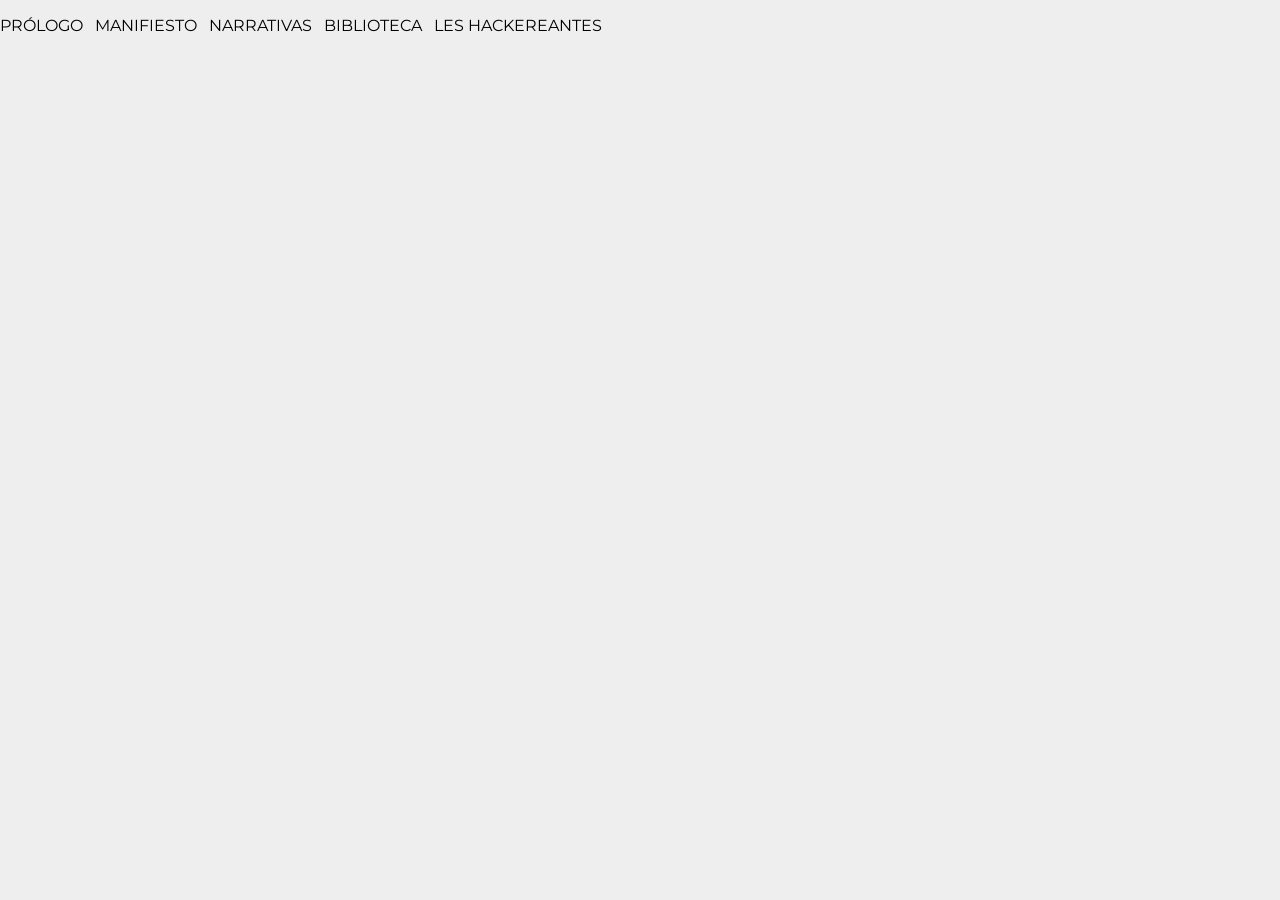
==== Home/index.html @ 7f45e697 "system theme" ====
<!DOCTYPE html>
<html lang="en">
<head>
    <meta charset="UTF-8">
    <meta http-equiv="X-UA-Compatible" content="IE=edge">
    <meta name="viewport" content="width=device-width, initial-scale=1.0">
    <link rel="stylesheet" type="text/css" href="./styles.css"/>
    <title>Narrativas</title>
</head>
<body>
    <div class="ltopbar">
        <ul>
            <li><a href="http://"/>PRÓLOGO</a></li>
            <li><a href="http://"/>MANIFIESTO</a></li>
            <li><a href="http://"/>NARRATIVAS</a></li>
            <li><a href="http://"/>BIBLIOTECA</a></li>
            <li><a href="http://"/>LES HACKEREANTES</a></li>
        </ul>
    </div>
</body>
</html>
---- Home/styles.css ----
@import url("https://fonts.googleapis.com/css2?family=Montserrat:wght@500&display=swap");
body {
  font-family: "Montserrat", sans-serif;
  background: #eeeeee;
  padding: 0;
  margin: 0;
  height: fit-content;
}

h1,
h2,
h3,
h4,
h5,
h6,
p {
  margin: 0;
  padding: 0;
  width: fit-content;
}

.flex {
  display: flex;
  gap: 0.25rem;
}

.flex-center {
  display: flex;
  justify-content: center;
  align-items: center;
}

.flex.row {
  flex-direction: row;
}

.flex.column {
  flex-direction: column;
}

.flex.center {
  align-items: center;
}

.flex.start {
  align-items: flex-start;
}

.flex.end {
  align-items: flex-end;
}

a {
  color: inherit;
  text-decoration: none;
}

a.link {
  color: #000;
}

a.link:hover {
  text-decoration: underline;
  color: #000;
}

.ltopbar {
  top: 0;
  left: 0;
  height: fit-content;
  max-height: 14vh;
  width: calc(100% - 1.5rem);
  display: flex;
  flex-direction: row;
  align-items: center;
  justify-content: space-between;
}

.ltopbar ul {
  list-style: none;
  display: flex;
  flex-direction: row;
  align-items: center;
  gap: 0.75rem;
  padding: 0;
}

.btn {
  padding: 12px 30px;
  border-radius: 25px;
  background-color: #defa2e;
  border: none;
  width: fit-content;
  height: fit-content;
  cursor: pointer;
  transition: all 0.5;
  color: #000;
  font-size: 0.7rem;
  font-weight: 500;
}

.btn:hover {
  text-decoration: underline black;
  color: #000;
  filter: brightness(1.4);
}

.btn:active {
  transform: scale(0.9);
}

.hero {
  height: 8rem;
}

.hero-main {
  background-color: white;
  border: 4px solid black;
  box-shadow: 0px 0px 2px black;
  height: 4rem;
}

/*# sourceMappingURL=styles.css.map */
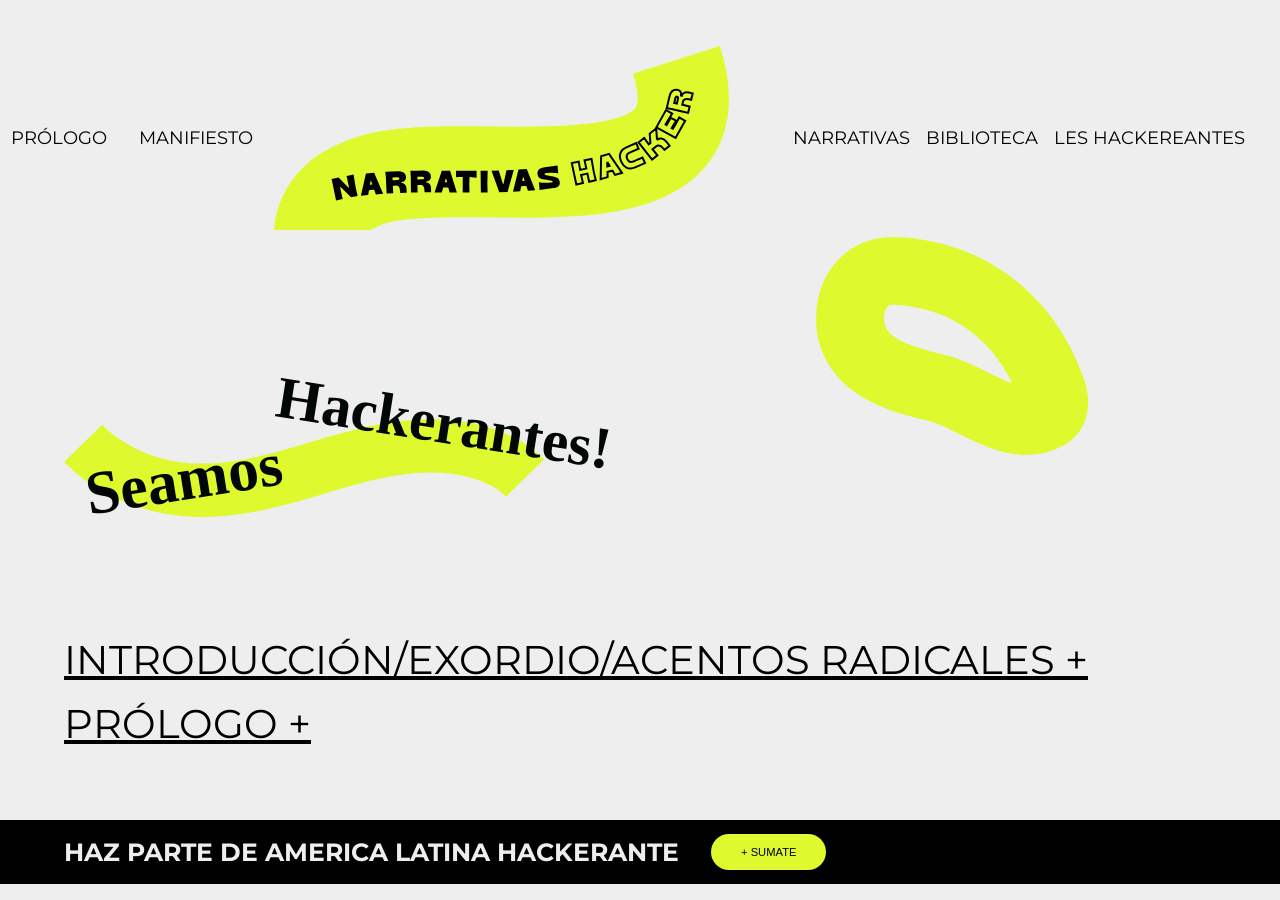
==== commit 7a96d541: "home" ====
--- a/Home/index.html
+++ b/Home/index.html
@@ -1,21 +1,68 @@
 <!DOCTYPE html>
 <html lang="en">
+
 <head>
     <meta charset="UTF-8">
     <meta http-equiv="X-UA-Compatible" content="IE=edge">
     <meta name="viewport" content="width=device-width, initial-scale=1.0">
-    <link rel="stylesheet" type="text/css" href="./styles.css"/>
+    <link rel="stylesheet" type="text/css" href="./styles.css" />
     <title>Narrativas</title>
 </head>
+
 <body>
     <div class="ltopbar">
+<div class="ltopbar-one">
+    <ul>
+        <li><a class="link" href="http://" />PRÓLOGO</a></li>
+        <li><a class="link" href="http://" />MANIFIESTO</a></li>
+    </ul>
+
+</div>
+
+<div class="flex ltopbar-two">
+    <img src="./Group172.svg" alt="imgauxi">
         <ul>
-            <li><a href="http://"/>PRÓLOGO</a></li>
-            <li><a href="http://"/>MANIFIESTO</a></li>
-            <li><a href="http://"/>NARRATIVAS</a></li>
-            <li><a href="http://"/>BIBLIOTECA</a></li>
-            <li><a href="http://"/>LES HACKEREANTES</a></li>
+            <li><a class="link" href="http://" />NARRATIVAS</a></li>
+            <li><a class="link" href="http://" />BIBLIOTECA</a></li>
+            <li><a class="link" href="http://" />LES HACKEREANTES</a></li>
+
         </ul>
+
+
+</div>
+        
     </div>
+    <main class="container">
+        <div class="container-sub">
+            <div class="container-icon_curv">
+                <img src="./Path 579.svg" alt="icon"/>
+            </div>
+            <div class="container-font_som">
+                <img src="./Seamos.svg" alt="font"/>
+            </div>
+            <div class="container-font_hack">
+                <img src="./Hackerantes!.svg" alt="font"/>
+            </div>
+
+        </div>
+        <div class="container-int">
+            <div class="container-icon_oval">
+                <img src="./Path 527.svg" alt="oval"/>
+            </div>
+
+        </div>
+        
+       
+
+    </main>
+    <div class="sub-container">
+        <p>INTRODUCCIÓN/EXORDIO/ACENTOS RADICALES   <span> +</span> </p>
+        <P>PRÓLOGO <span> +</span></P>
+    </div>
+    <footer >
+        <p>HAZ PARTE DE AMERICA LATINA HACKERANTE</p>
+        <button class="btn"> + SUMATE</button>
+    </footer>
 </body>
+
 </html>
--- a/Home/styles.css
+++ b/Home/styles.css
@@ -21,7 +21,7 @@
 
 .flex {
   display: flex;
-  gap: 0.25rem;
+  gap: 4rem;
 }
 
 .flex-center {
@@ -51,7 +51,6 @@
 }
 
 a {
-  color: inherit;
   text-decoration: none;
 }
 
@@ -68,12 +67,25 @@
   top: 0;
   left: 0;
   height: fit-content;
-  max-height: 14vh;
+  max-height: 20vh;
   width: calc(100% - 1.5rem);
   display: flex;
   flex-direction: row;
   align-items: center;
-  justify-content: space-between;
+  justify-content: space-around;
+  padding-top: 3rem;
+  font-size: 18px;
+  color: rgb(31, 30, 30);
+}
+
+.ltopbar-one ul {
+  display: flex;
+  gap: 2rem;
+}
+
+.ltopbar-two ul {
+  display: flex;
+  gap: 1rem;
 }
 
 .ltopbar ul {
@@ -81,7 +93,6 @@
   display: flex;
   flex-direction: row;
   align-items: center;
-  gap: 0.75rem;
   padding: 0;
 }
 
@@ -109,6 +120,101 @@
   transform: scale(0.9);
 }
 
+.container {
+  display: flex;
+  flex-direction: row;
+  align-items: center;
+  height: 25rem;
+}
+
+.container-sub {
+  display: flex;
+  flex-direction: column;
+  justify-content: flex-end;
+  margin-top: 5rem;
+  margin-bottom: 0;
+}
+
+.container-icon_curv {
+  display: flex;
+  align-self: flex-end;
+  margin: 4rem;
+}
+
+.container-icon_curv img {
+  width: 30rem;
+}
+
+.container-font_som {
+  display: flex;
+  flex-direction: column;
+  justify-content: center;
+  align-items: center;
+  position: absolute;
+  z-index: 3;
+  margin: 3.3rem 5rem;
+}
+
+.container-font_som img {
+  height: 8rem;
+}
+
+.container-font_hack {
+  position: absolute;
+  z-index: 3;
+  display: flex;
+  flex-direction: column;
+  align-items: flex-end;
+  justify-content: flex-end;
+  margin-left: 17rem;
+  margin-bottom: 5.8rem;
+}
+
+.container-font_hack img {
+  height: 8rem;
+}
+
+.container-icon_oval {
+  margin-top: -10rem;
+}
+
+.container-icon_oval img {
+  width: 17rem;
+}
+
+.container-int {
+  width: 30rem;
+  display: flex;
+  flex-direction: row;
+  justify-content: flex-end;
+  align-items: center;
+}
+
+.sub-container {
+  margin: 4rem;
+  margin-top: 0;
+}
+.sub-container p {
+  font-size: 40px;
+  text-decoration: underline;
+  line-height: 4rem;
+}
+
+footer {
+  height: 4rem;
+  background-color: #000;
+  display: flex;
+  align-items: center;
+  gap: 2rem;
+}
+
+footer p {
+  color: #eeeeee;
+  margin-left: 4rem;
+  font-weight: bold;
+  font-size: 25px;
+}
+
 .hero {
   height: 8rem;
 }
